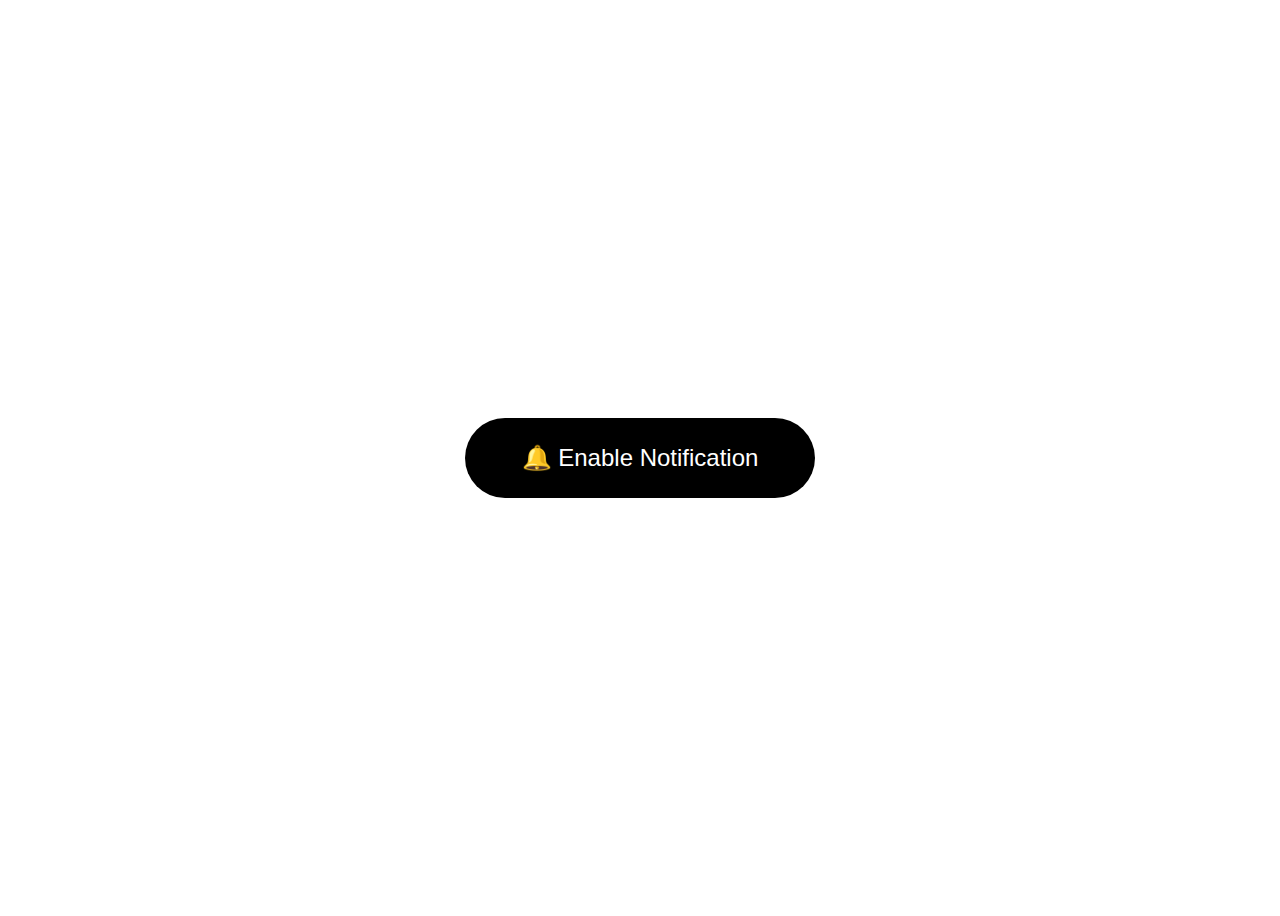
==== index.html @ 5f9655b7 "first commit" ====
<!DOCTYPE html>
<html>
  <head>
    <meta charset="utf-8"/>
    <title>PWA Test</title>
    <meta name="viewport" content="width=device-width, initial-scale=1, shrink-to-fit=no"/>
    <link rel="stylesheet" href="style.css">
    <link rel="manifest" href="manifest.json">
    
  </head>
  <body>
    <div class="container">
      <button id="enableNotifications">🔔 Enable Notification</button>
      <script src="scripts/main.js"></script>
    </div>
  </body>
</html>
---- style.css ----
.container {
    height: 100vh;
    width: 100%;
    display: flex;
    align-items: center;
    justify-content: center;
}
#enableNotifications {
    height: 80px;
    width: 350px;
    background-color: black;
    color: white;
    border: 1px;
    border-radius: 500px;
    font-size: 24px;
}
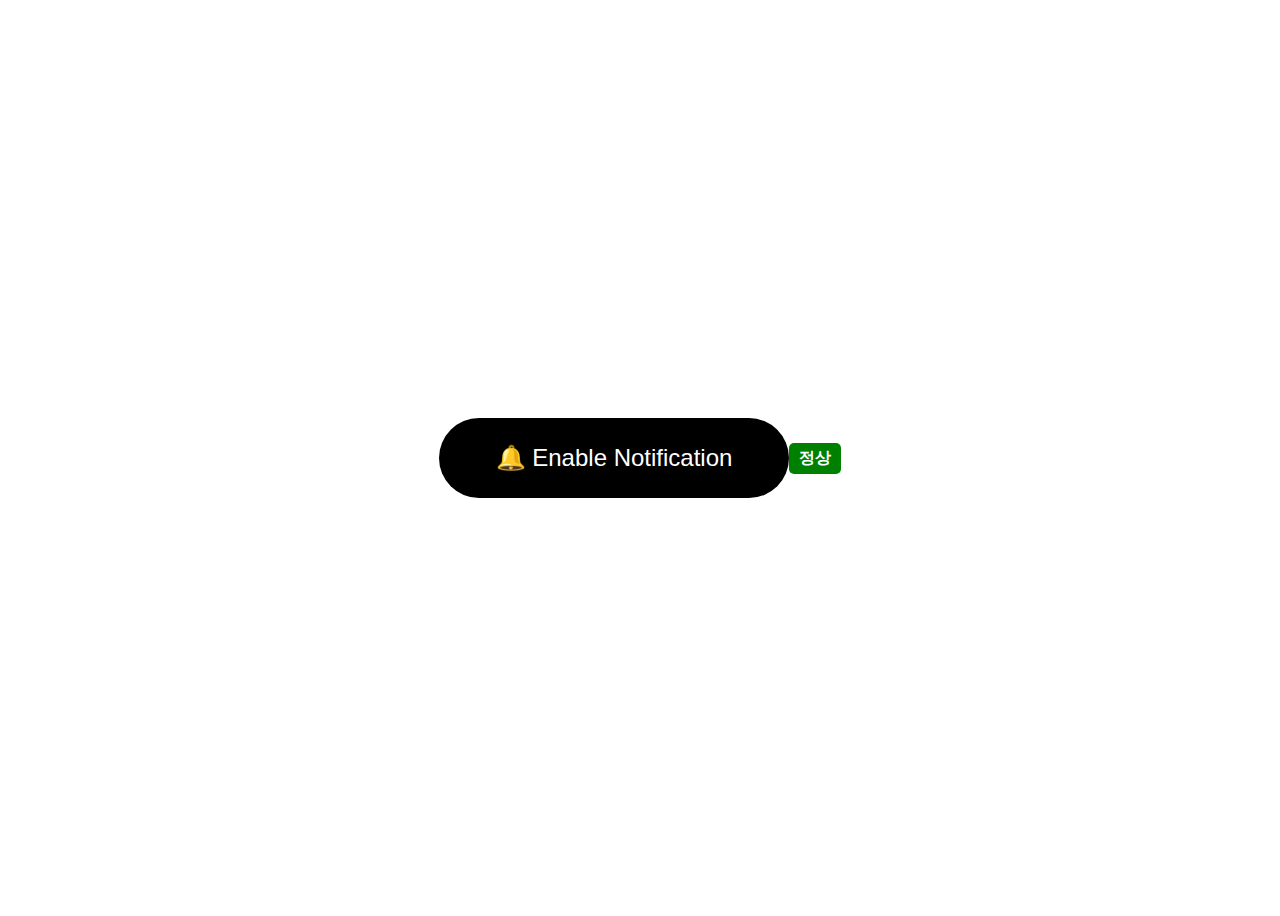
==== commit f3fe4503: "정상 비정상 상태표시" ====
--- a/index.html
+++ b/index.html
@@ -11,7 +11,9 @@
   <body>
     <div class="container">
       <button id="enableNotifications">🔔 Enable Notification</button>
+      <div id="status"></div>
       <script src="scripts/main.js"></script>
+      <script src="scripts/banner.js"></script>
     </div>
   </body>
 </html>--- a/style.css
+++ b/style.css
@@ -13,4 +13,10 @@
     border: 1px;
     border-radius: 500px;
     font-size: 24px;
+}
+#status {
+    padding: 5px 10px;
+    border-radius: 5px;
+    font-weight: bold;
+    color: white;
 }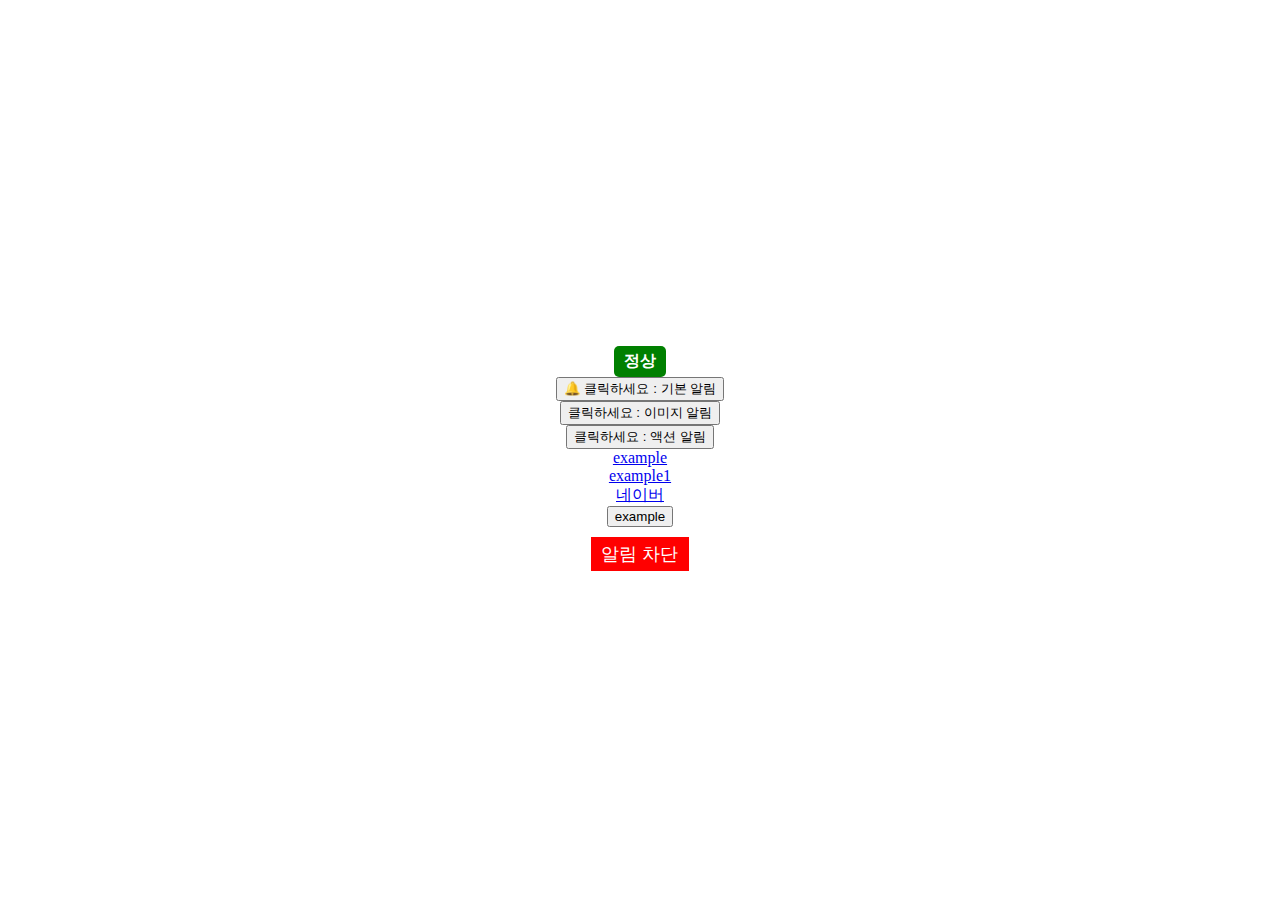
==== commit 980fd2ec: "알림 테스트" ====
--- a/index.html
+++ b/index.html
@@ -10,8 +10,15 @@
   </head>
   <body>
     <div class="container">
-      <button id="enableNotifications">🔔 Enable Notification</button>
       <div id="status"></div>
+      <button id="enableNotifications">🔔 클릭하세요 : 기본 알림</button>
+      <button id="imgageNotification">클릭하세요 : 이미지 알림</button>
+      <button id="actionNotification">클릭하세요 : 액션 알림</button>
+      <a href="/example.html" target="_top">example</a>
+      <a href="/example1.html">example1</a>
+      <a href="https://naver.com">네이버</a>
+      <button id="example-new-window">example</button>
+      <button id="enable">알림 허용</button>
       <script src="scripts/main.js"></script>
       <script src="scripts/banner.js"></script>
     </div>
--- a/style.css
+++ b/style.css
@@ -2,21 +2,27 @@
     height: 100vh;
     width: 100%;
     display: flex;
+    flex-direction: column;
     align-items: center;
     justify-content: center;
 }
-#enableNotifications {
-    height: 80px;
-    width: 350px;
-    background-color: black;
-    color: white;
-    border: 1px;
-    border-radius: 500px;
-    font-size: 24px;
+#enableNotifications:hover {
+    cursor: pointer;
 }
 #status {
     padding: 5px 10px;
     border-radius: 5px;
     font-weight: bold;
     color: white;
+}
+#enable {
+    margin-top: 10px;
+    padding: 5px 10px;
+    font-size: large;
+}
+#enable:hover {
+    cursor: pointer;
+}
+#imgageNotification:hover {
+    cursor: pointer;
 }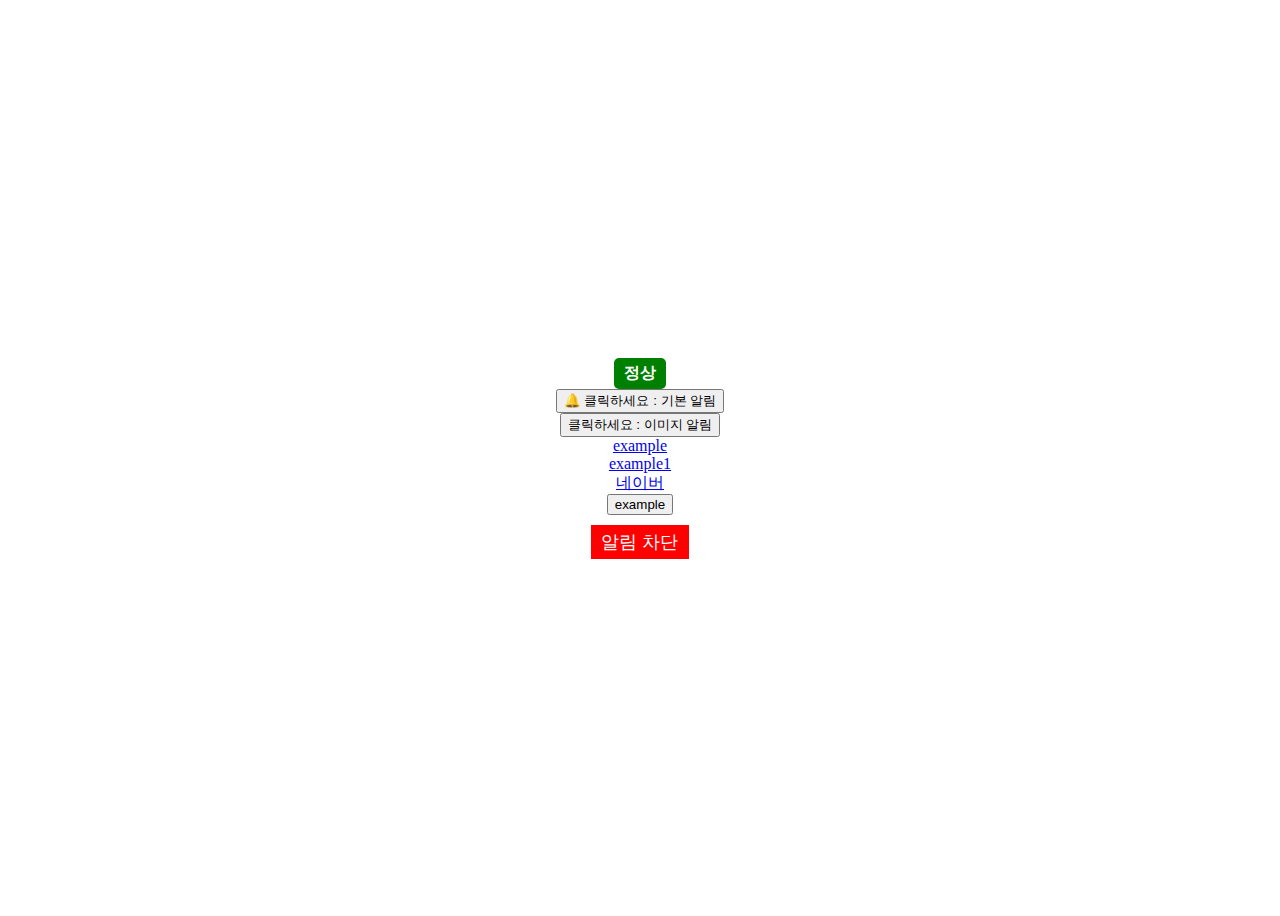
==== commit 635e5897: "수정" ====
--- a/index.html
+++ b/index.html
@@ -13,14 +13,13 @@
       <div id="status"></div>
       <button id="enableNotifications">🔔 클릭하세요 : 기본 알림</button>
       <button id="imgageNotification">클릭하세요 : 이미지 알림</button>
-      <button id="actionNotification">클릭하세요 : 액션 알림</button>
-      <a href="/example.html" target="_top">example</a>
+      <!-- <button id="actionNotification">클릭하세요 : 액션 알림</button> -->
+      <a href="/example.html" target="_blank">example</a>
       <a href="/example1.html">example1</a>
       <a href="https://naver.com">네이버</a>
       <button id="example-new-window">example</button>
       <button id="enable">알림 허용</button>
       <script src="scripts/main.js"></script>
-      <script src="scripts/banner.js"></script>
     </div>
   </body>
 </html>